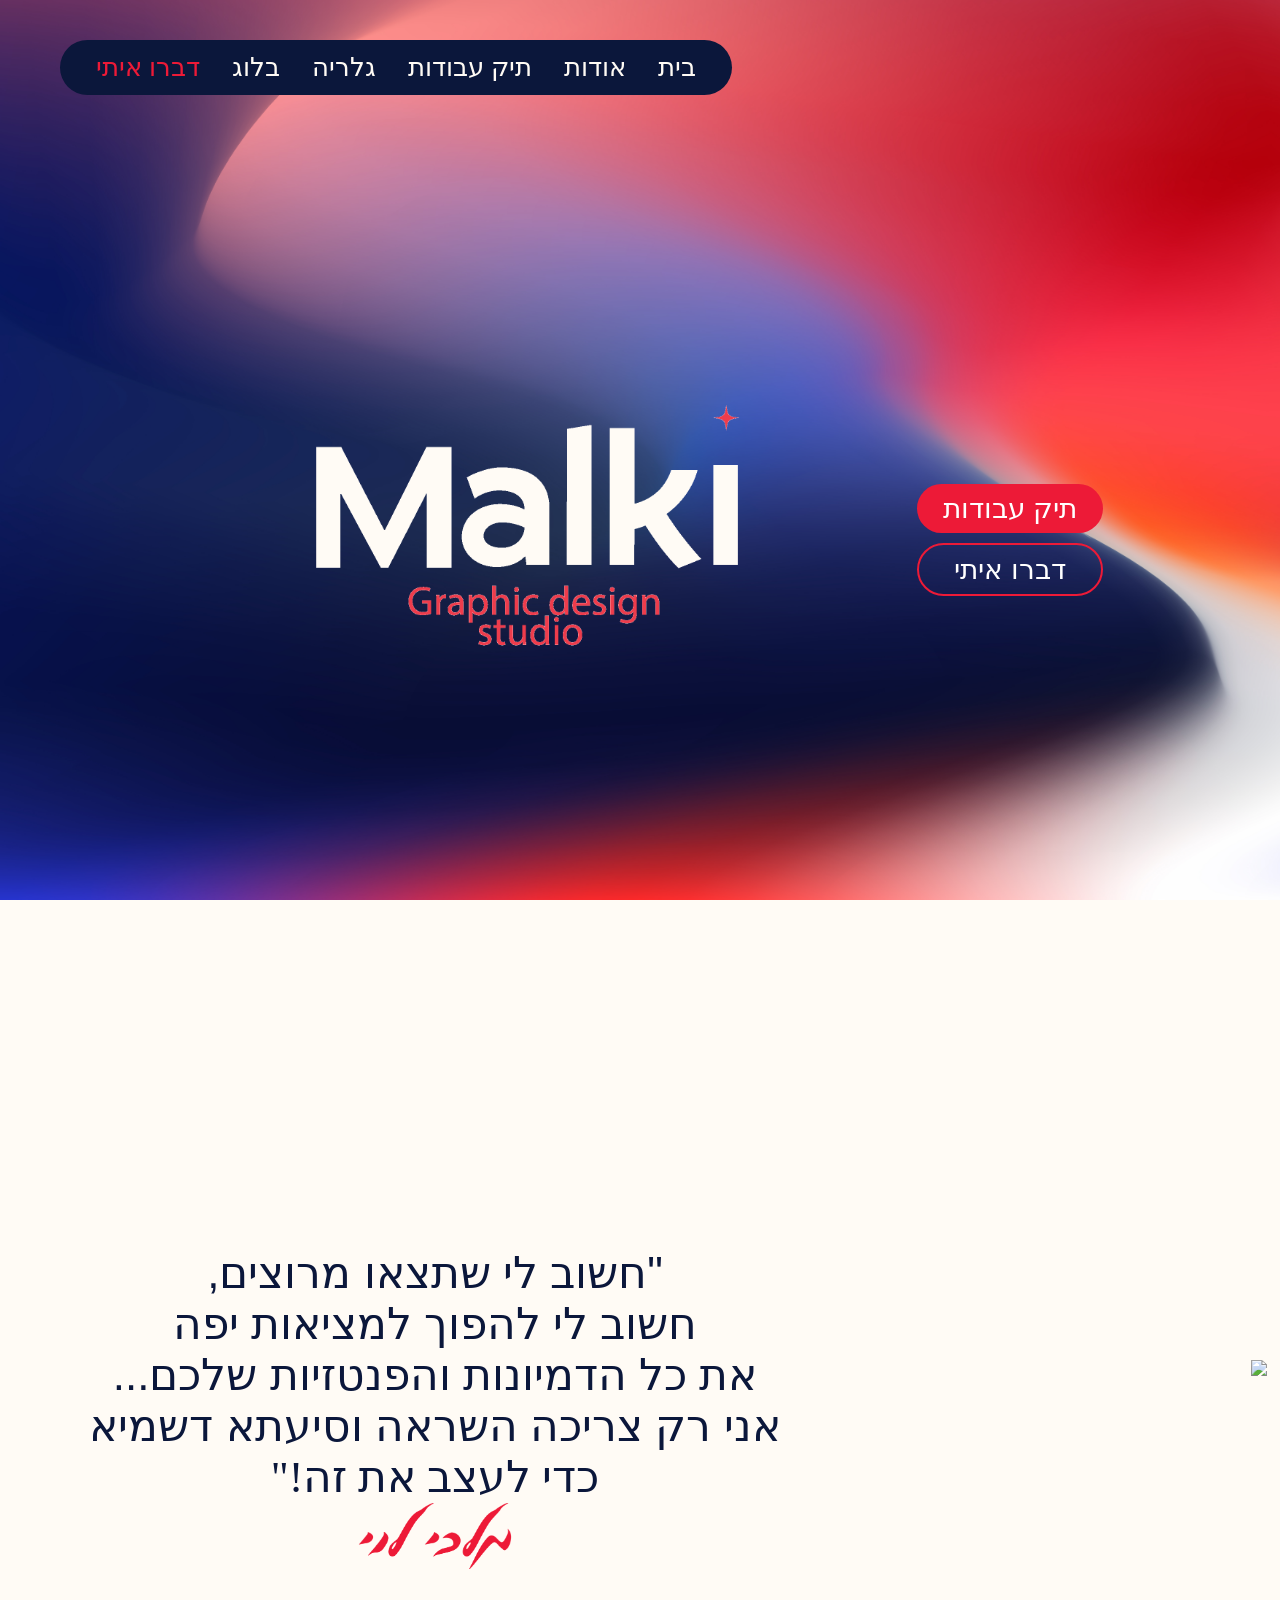
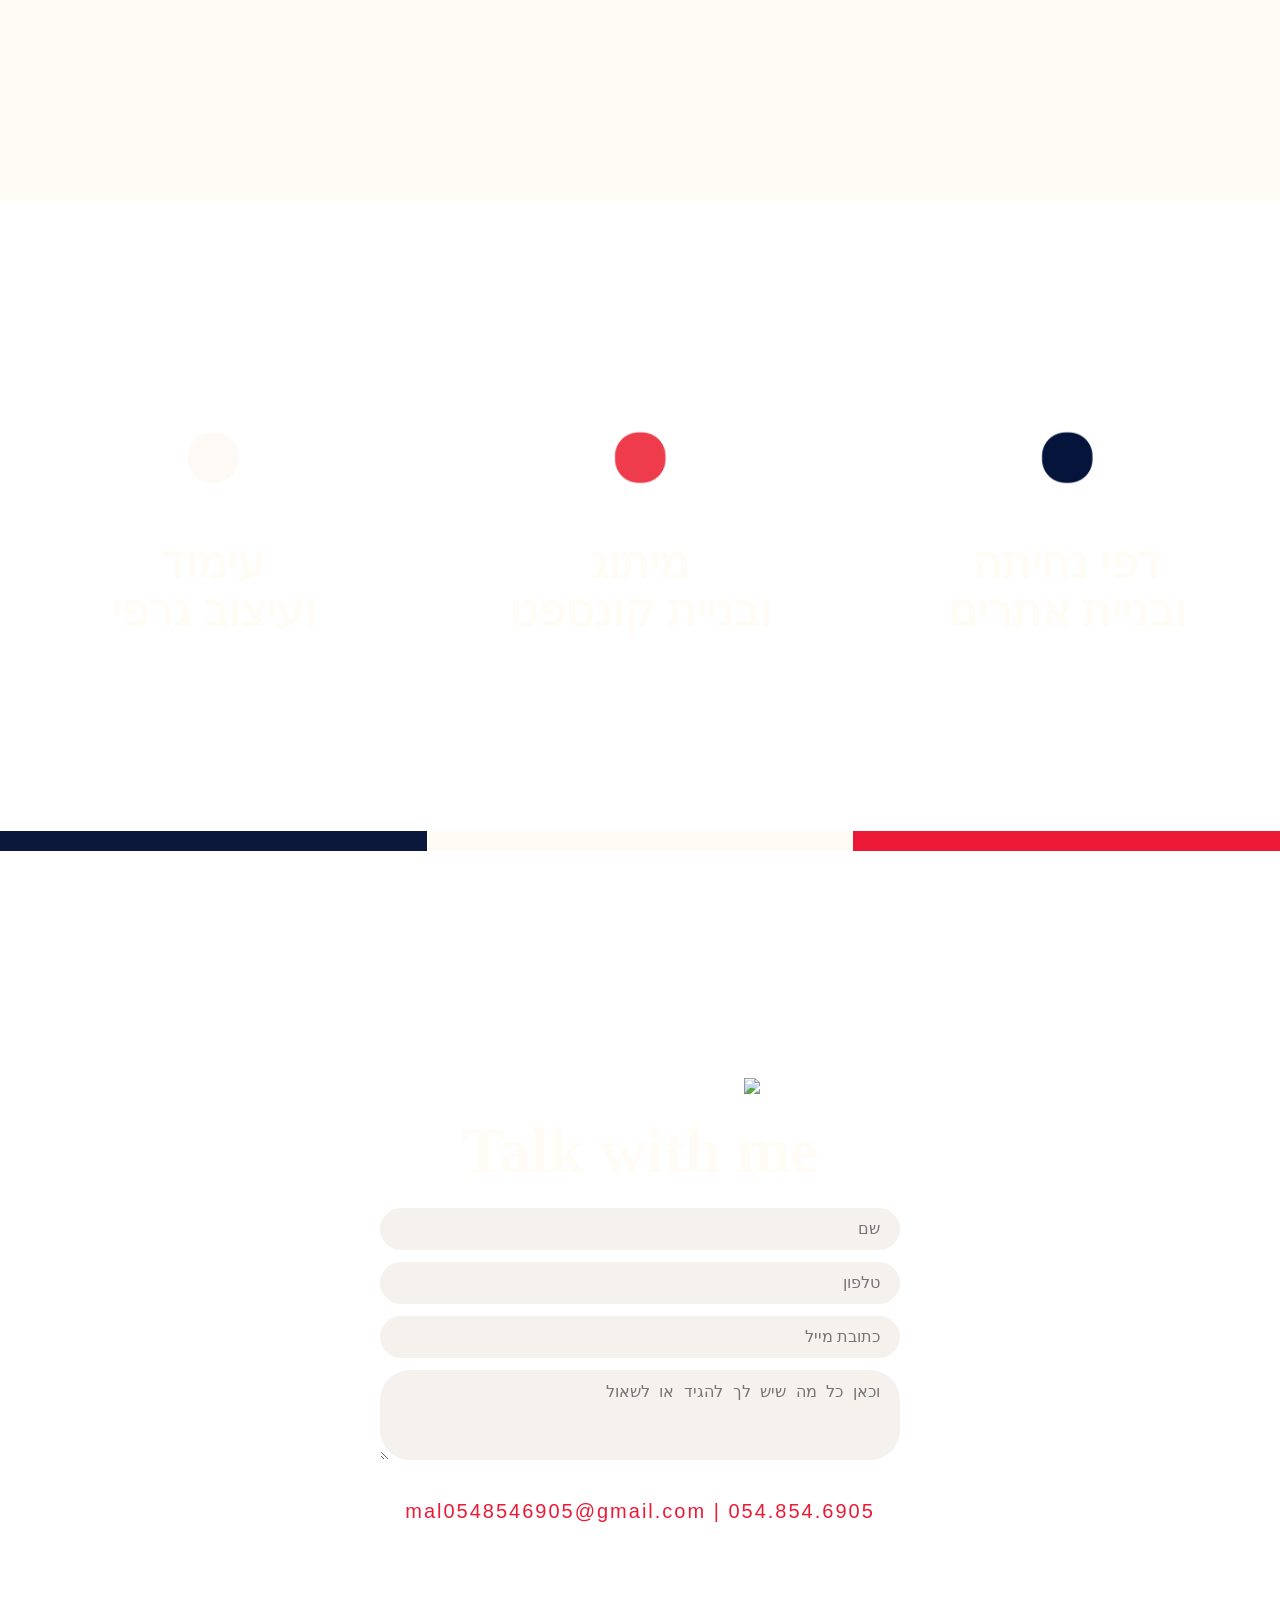
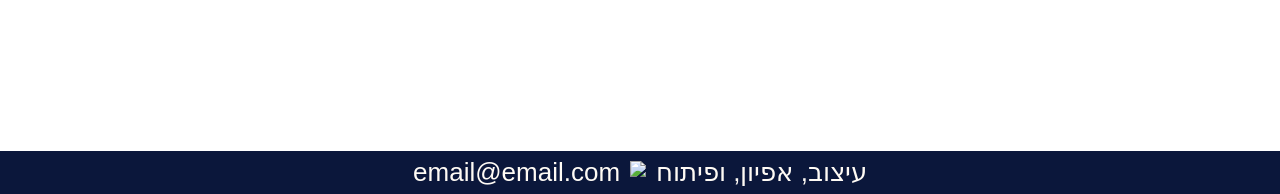
==== index.html @ 513f4fe6 "Rename Malki_website.html to index.html" ====
<!DOCTYPE html>
<html lang="he" dir="rtl">
<head>
  <meta charset="UTF-8">
  <meta name="viewport" content="width=device-width, initial-scale=1.0">
  <title>Malki</title>

  <style>
    * { box-sizing: border-box; margin: 0; padding: 0; }

    @font-face {
      font-family: 'FbVersatily-Regular';
      src: url("webfont/FbVersatily-Regular.woff2") format('woff2'),
           url("webfont/FbVersatily-Regular.woff") format('woff');
    }

    @font-face {
      font-family: 'FbVersatily-Bold';
      src: url("webfont/FbVersatily-Bold.woff2") format('woff2'),
           url("webfont/FbVersatily-Bold.woff") format('woff');
    }

    body {
      font-family: 'FbVersatily-Regular', sans-serif;
      background: url("רקע תיק עבודות גריד-11.jpg") no-repeat center center fixed;
      background-size: cover;
      color: #FFFBF5;
      overflow-x: hidden;
    }

    header {
      position: fixed;
      top: 0;
      right: 0;
      width: 100%;
      display: flex;
      justify-content: flex-end;
      padding: 40px 60px;
      z-index: 1000;
    }

    nav {
      background: #0B173B;
      padding: 12px 36px;
      border-radius: 40px;
      display: flex;
      gap: 32px;
    }

    nav a {
      color: #FFFBF5;
      text-decoration: none;
      font-size: 26px;
    }

    nav a.active { color: #ED1A37; }

    main { padding-top: 180px; }

    /* HERO */
    .hero-content {
      min-height: calc(100vh - 180px);
      display: flex;
      align-items: center;
      justify-content: center;
    }

    .hero-row {
      display: flex;
      gap: 40px;
      flex-direction: row-reverse;
      align-items: center;
      flex-wrap: wrap;
      justify-content: center;
    }

    .main-logo {
      width: 700px;
      max-width: 80vw;
    }

    .buttons {
      display: flex;
      flex-direction: column;
      gap: 10px;
    }

    .btn {
      font-size: 28px;
      padding: 8px 26px;
      border-radius: 50px;
      text-decoration: none;
      text-align: center;
    }

    .btn-primary { background: #ED1A37; color: #fff; }
    .btn-outline { border: 2px solid #ED1A37; color: #fff; }

    /* QUOTE */
    .quote-section {
      background: #FFFBF5;
      min-height: 100vh;
      display: flex;
      align-items: center;
      justify-content: flex-end;
      position: relative;
      padding: 100px 1% 150px;
    }

    .star {
      position: absolute;
      right: 1%;
      top: 52%;
      transform: translateY(-50%);
      width: 1060px;
      max-width: 62vw;
    }

    .quote-box {
      width: 100%;
      text-align: center;
      color: #0B173B;
      margin-top: 170px;
      margin-right: 410px;
      padding: 32px 44px;
      z-index: 2;
    }

    .quote-box p { font-size: 44px; }

    .bold {
      font-family: 'FbVersatily-Bold';
      display: block;
    }

    .signature-img { width: 160px; }

    /* GAP */
    .section-gap { height: 15vh; }

    /* SERVICES */
    .services {
      display: flex;
      width: 100%;
      padding: 60px 20px;
      gap: 40px;
    }

    .service-box {
      flex: 1;
      display: flex;
      flex-direction: column;
      align-items: center;
      text-align: center;
      background: transparent;
      color: #FFFBF5;
    }

    .service-box img {
      width: 100%;
      max-width: 220px;
      margin-bottom: 20px;
    }

    .service-box h3 {
      font-size: 44px;
      line-height: 1.1;
    }

    /* 🔥 פס 3 צבעים */
    .color-bar {
      width: 100%;
      height: 20px;
      display: flex;
    }

    .color-bar div {
      flex: 1;
    }

    .color1 { background: #ED1A37; }
    .color2 { background: #FFFBF5; }
    .color3 { background: #0B173B; }

    /* CONTACT */
    .contact-section {
      min-height: 100vh;
      background: transparent;
      display: flex;
      flex-direction: column;
      align-items: center;
      justify-content: center;
      gap: 20px;
      padding: 40px 20px;
      text-align: center;
    }

    /* 🔥 כוכב מוגדל פי 2 */
    .contact-image {
      width: 240px;
    }

    .contact-section h2 {
      font-size: 64px;
      font-family: 'FbVersatily-Bold';
    }

    .contact-form {
      width: 100%;
      max-width: 520px;
      display: flex;
      flex-direction: column;
      gap: 12px;
    }

    .contact-form input,
    .contact-form textarea {
      width: 100%;
      padding: 12px 20px;
      border-radius: 50px;
      border: none;
      background: #F5F2EE;
      color: #0B173B;
      font-size: 16px;
      text-align: right;
    }

    .contact-form textarea {
      border-radius: 30px;
      min-height: 90px;
    }

    .contact-info {
      margin-top: 20px;
      color: #ED1A37;
      font-size: 20px;
      letter-spacing: 2px;
    }

    /* FOOTER */
    footer {
      background: #0B173B;
      color: #FFFBF5;
      padding: 6px 20px;
      display: flex;
      justify-content: center;
      align-items: center;
      gap: 10px;
      font-size: 26px;
    }

    .logo-img { height: 22px; }

    /* RESPONSIVE */
    @media (max-width: 900px) {
      .hero-row { flex-direction: column; }
      .services { flex-direction: column; }
    }

    @media (max-width: 600px) {
      nav a { font-size: 16px; }
      .service-box h3 { font-size: 26px; }
      .contact-section h2 { font-size: 40px; }
      .contact-image { width: 140px; }
      footer { font-size: 18px; }
    }

  </style>
</head>

<body>

<header>
  <nav>
    <a href="#">בית</a>
    <a href="#">אודות</a>
    <a href="#">תיק עבודות</a>
    <a href="#">גלריה</a>
    <a href="#">בלוג</a>
    <a href="#" class="active">דברו איתי</a>
  </nav>
</header>

<main>

  <div class="hero-content">
    <div class="hero-row">
      <img src="לדף-הבית.gif" class="main-logo">

      <div class="buttons">
        <a href="#" class="btn btn-primary">תיק עבודות</a>
        <a href="#" class="btn btn-outline">דברו איתי</a>
      </div>
    </div>
  </div>

  <section class="quote-section">
    <img src="מתחלף.gif" class="star">
    <div class="quote-box">
      <p>
        "חשוב לי שתצאו מרוצים,<br>
        חשוב לי להפוך למציאות יפה<br>
        את כל הדמיונות והפנטזיות שלכם...<br>
        אני רק צריכה השראה וסיעתא דשמיא<br>
        <span class="bold">כדי לעצב את זה!"</span>
      </p>
      <img src="חתימה.png" class="signature-img">
    </div>
  </section>

  <div class="section-gap"></div>

  <section class="services">
    <div class="service-box">
      <img src="כוכב-כחול.gif">
      <h3>דפי נחיתה<br>ובניית אתרים</h3>
    </div>

    <div class="service-box">
      <img src="כוכב-אדום.gif">
      <h3>מיתוג<br>ובניית קונספט</h3>
    </div>

    <div class="service-box">
      <img src="כוכב-לבן.gif">
      <h3>עימוד<br>ועיצוב גרפי</h3>
    </div>
  </section>

  <div class="section-gap"></div>

  <!-- 🔥 פס צבעים -->
  <div class="color-bar">
    <div class="color1"></div>
    <div class="color2"></div>
    <div class="color3"></div>
  </div>

  <!-- CONTACT -->
  <section class="contact-section">
    <img src="כוכב-3-צבעים.gif" class="contact-image">

    <h2>Talk with me</h2>

    <form class="contact-form">
      <input type="text" placeholder="שם">
      <input type="text" placeholder="טלפון">
      <input type="email" placeholder="כתובת מייל">
      <textarea placeholder="וכאן כל מה שיש לך להגיד או לשאול"></textarea>
    </form>

    <div class="contact-info">
      054.854.6905 | mal0548546905@gmail.com
    </div>
  </section>

</main>

<footer>
  <div>עיצוב, אפיון, ופיתוח</div>
  <img src="לוגו לפוטר.png" class="logo-img">
  <div>email@email.com</div>
</footer>

</body>
</html>
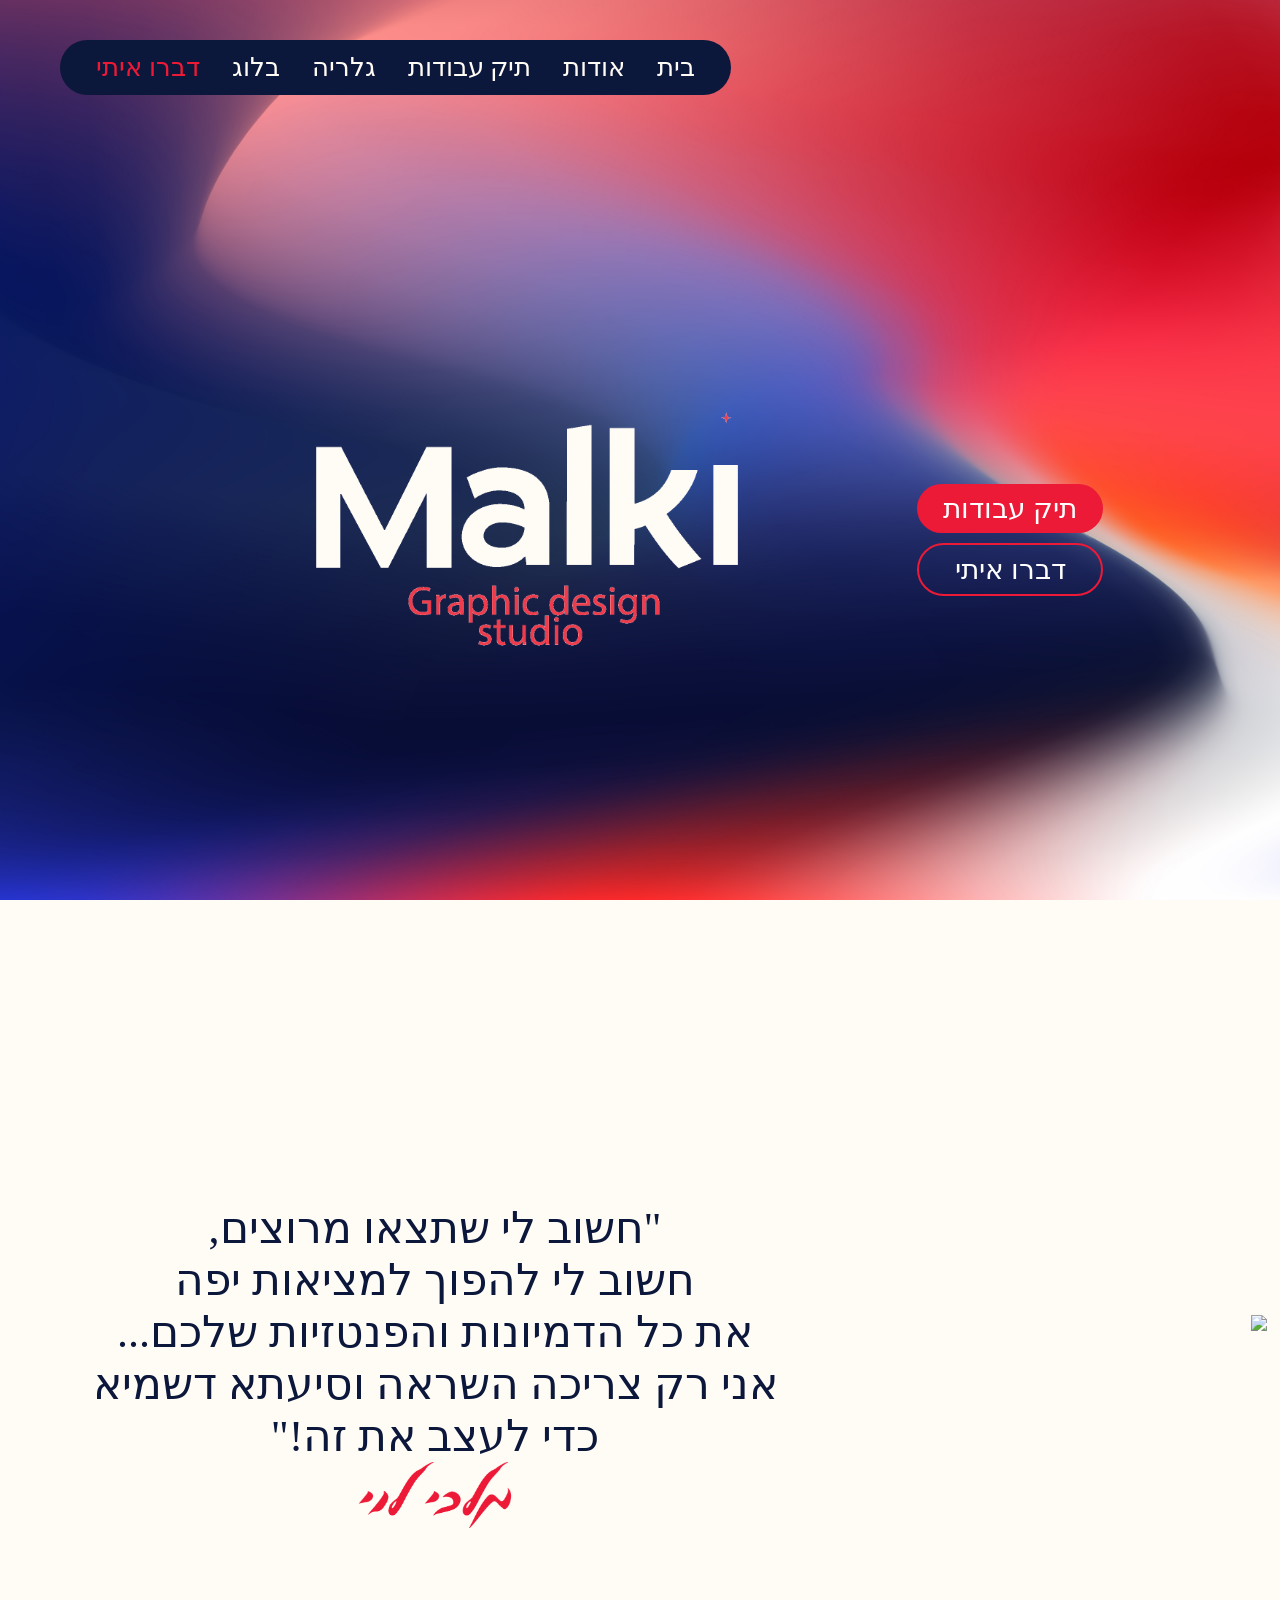
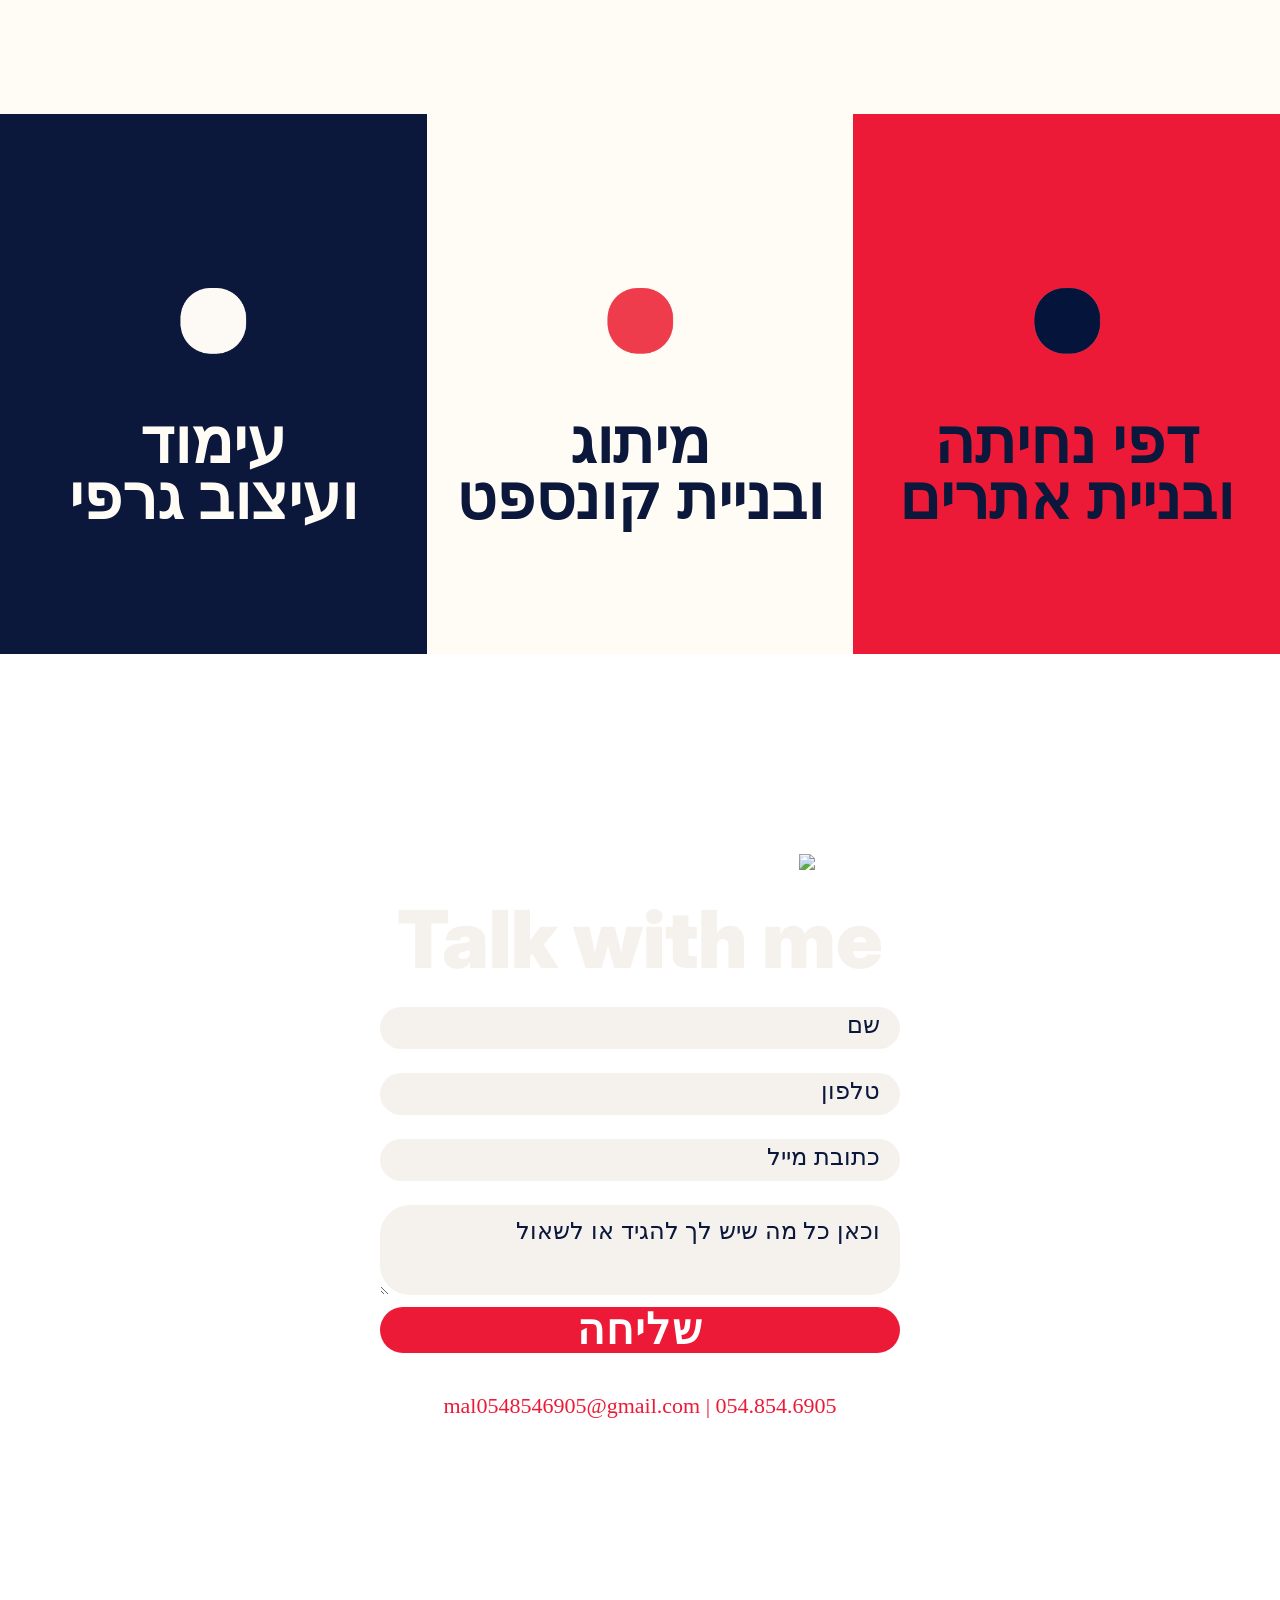
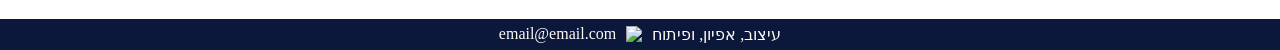
==== commit ddca4796: "Update index.html" ====
--- a/index.html
+++ b/index.html
@@ -5,267 +5,11 @@
   <meta name="viewport" content="width=device-width, initial-scale=1.0">
   <title>Malki</title>
 
-  <style>
-    * { box-sizing: border-box; margin: 0; padding: 0; }
+  <link rel="stylesheet" href="Malki_website.css">
+  <link rel="preconnect" href="https://fonts.googleapis.com">
+<link rel="preconnect" href="https://fonts.gstatic.com" crossorigin>
 
-    @font-face {
-      font-family: 'FbVersatily-Regular';
-      src: url("webfont/FbVersatily-Regular.woff2") format('woff2'),
-           url("webfont/FbVersatily-Regular.woff") format('woff');
-    }
-
-    @font-face {
-      font-family: 'FbVersatily-Bold';
-      src: url("webfont/FbVersatily-Bold.woff2") format('woff2'),
-           url("webfont/FbVersatily-Bold.woff") format('woff');
-    }
-
-    body {
-      font-family: 'FbVersatily-Regular', sans-serif;
-      background: url("רקע תיק עבודות גריד-11.jpg") no-repeat center center fixed;
-      background-size: cover;
-      color: #FFFBF5;
-      overflow-x: hidden;
-    }
-
-    header {
-      position: fixed;
-      top: 0;
-      right: 0;
-      width: 100%;
-      display: flex;
-      justify-content: flex-end;
-      padding: 40px 60px;
-      z-index: 1000;
-    }
-
-    nav {
-      background: #0B173B;
-      padding: 12px 36px;
-      border-radius: 40px;
-      display: flex;
-      gap: 32px;
-    }
-
-    nav a {
-      color: #FFFBF5;
-      text-decoration: none;
-      font-size: 26px;
-    }
-
-    nav a.active { color: #ED1A37; }
-
-    main { padding-top: 180px; }
-
-    /* HERO */
-    .hero-content {
-      min-height: calc(100vh - 180px);
-      display: flex;
-      align-items: center;
-      justify-content: center;
-    }
-
-    .hero-row {
-      display: flex;
-      gap: 40px;
-      flex-direction: row-reverse;
-      align-items: center;
-      flex-wrap: wrap;
-      justify-content: center;
-    }
-
-    .main-logo {
-      width: 700px;
-      max-width: 80vw;
-    }
-
-    .buttons {
-      display: flex;
-      flex-direction: column;
-      gap: 10px;
-    }
-
-    .btn {
-      font-size: 28px;
-      padding: 8px 26px;
-      border-radius: 50px;
-      text-decoration: none;
-      text-align: center;
-    }
-
-    .btn-primary { background: #ED1A37; color: #fff; }
-    .btn-outline { border: 2px solid #ED1A37; color: #fff; }
-
-    /* QUOTE */
-    .quote-section {
-      background: #FFFBF5;
-      min-height: 100vh;
-      display: flex;
-      align-items: center;
-      justify-content: flex-end;
-      position: relative;
-      padding: 100px 1% 150px;
-    }
-
-    .star {
-      position: absolute;
-      right: 1%;
-      top: 52%;
-      transform: translateY(-50%);
-      width: 1060px;
-      max-width: 62vw;
-    }
-
-    .quote-box {
-      width: 100%;
-      text-align: center;
-      color: #0B173B;
-      margin-top: 170px;
-      margin-right: 410px;
-      padding: 32px 44px;
-      z-index: 2;
-    }
-
-    .quote-box p { font-size: 44px; }
-
-    .bold {
-      font-family: 'FbVersatily-Bold';
-      display: block;
-    }
-
-    .signature-img { width: 160px; }
-
-    /* GAP */
-    .section-gap { height: 15vh; }
-
-    /* SERVICES */
-    .services {
-      display: flex;
-      width: 100%;
-      padding: 60px 20px;
-      gap: 40px;
-    }
-
-    .service-box {
-      flex: 1;
-      display: flex;
-      flex-direction: column;
-      align-items: center;
-      text-align: center;
-      background: transparent;
-      color: #FFFBF5;
-    }
-
-    .service-box img {
-      width: 100%;
-      max-width: 220px;
-      margin-bottom: 20px;
-    }
-
-    .service-box h3 {
-      font-size: 44px;
-      line-height: 1.1;
-    }
-
-    /* 🔥 פס 3 צבעים */
-    .color-bar {
-      width: 100%;
-      height: 20px;
-      display: flex;
-    }
-
-    .color-bar div {
-      flex: 1;
-    }
-
-    .color1 { background: #ED1A37; }
-    .color2 { background: #FFFBF5; }
-    .color3 { background: #0B173B; }
-
-    /* CONTACT */
-    .contact-section {
-      min-height: 100vh;
-      background: transparent;
-      display: flex;
-      flex-direction: column;
-      align-items: center;
-      justify-content: center;
-      gap: 20px;
-      padding: 40px 20px;
-      text-align: center;
-    }
-
-    /* 🔥 כוכב מוגדל פי 2 */
-    .contact-image {
-      width: 240px;
-    }
-
-    .contact-section h2 {
-      font-size: 64px;
-      font-family: 'FbVersatily-Bold';
-    }
-
-    .contact-form {
-      width: 100%;
-      max-width: 520px;
-      display: flex;
-      flex-direction: column;
-      gap: 12px;
-    }
-
-    .contact-form input,
-    .contact-form textarea {
-      width: 100%;
-      padding: 12px 20px;
-      border-radius: 50px;
-      border: none;
-      background: #F5F2EE;
-      color: #0B173B;
-      font-size: 16px;
-      text-align: right;
-    }
-
-    .contact-form textarea {
-      border-radius: 30px;
-      min-height: 90px;
-    }
-
-    .contact-info {
-      margin-top: 20px;
-      color: #ED1A37;
-      font-size: 20px;
-      letter-spacing: 2px;
-    }
-
-    /* FOOTER */
-    footer {
-      background: #0B173B;
-      color: #FFFBF5;
-      padding: 6px 20px;
-      display: flex;
-      justify-content: center;
-      align-items: center;
-      gap: 10px;
-      font-size: 26px;
-    }
-
-    .logo-img { height: 22px; }
-
-    /* RESPONSIVE */
-    @media (max-width: 900px) {
-      .hero-row { flex-direction: column; }
-      .services { flex-direction: column; }
-    }
-
-    @media (max-width: 600px) {
-      nav a { font-size: 16px; }
-      .service-box h3 { font-size: 26px; }
-      .contact-section h2 { font-size: 40px; }
-      .contact-image { width: 140px; }
-      footer { font-size: 18px; }
-    }
-
-  </style>
+<link href="https://fonts.googleapis.com/css2?family=Inter:wght@100;300;400;600;900&display=swap" rel="stylesheet">
 </head>
 
 <body>
@@ -283,6 +27,7 @@
 
 <main>
 
+  <!-- HERO -->
   <div class="hero-content">
     <div class="hero-row">
       <img src="לדף-הבית.gif" class="main-logo">
@@ -294,6 +39,7 @@
     </div>
   </div>
 
+  <!-- QUOTE -->
   <section class="quote-section">
     <img src="מתחלף.gif" class="star">
     <div class="quote-box">
@@ -310,6 +56,7 @@
 
   <div class="section-gap"></div>
 
+  <!-- SERVICES -->
   <section class="services">
     <div class="service-box">
       <img src="כוכב-כחול.gif">
@@ -327,26 +74,27 @@
     </div>
   </section>
 
-  <div class="section-gap"></div>
-
-  <!-- 🔥 פס צבעים -->
-  <div class="color-bar">
-    <div class="color1"></div>
-    <div class="color2"></div>
-    <div class="color3"></div>
-  </div>
-
   <!-- CONTACT -->
   <section class="contact-section">
     <img src="כוכב-3-צבעים.gif" class="contact-image">
 
     <h2>Talk with me</h2>
 
-    <form class="contact-form">
-      <input type="text" placeholder="שם">
-      <input type="text" placeholder="טלפון">
-      <input type="email" placeholder="כתובת מייל">
-      <textarea placeholder="וכאן כל מה שיש לך להגיד או לשאול"></textarea>
+    <form class="contact-form" id="contactForm">
+
+      <input type="text" id="name" placeholder="שם" required>
+      <span class="error" id="nameError"></span>
+
+      <input type="text" id="phone" placeholder="טלפון" required>
+      <span class="error" id="phoneError"></span>
+
+      <input type="email" id="email" placeholder="כתובת מייל" required>
+      <span class="error" id="emailError"></span>
+
+      <textarea id="message" placeholder="וכאן כל מה שיש לך להגיד או לשאול" required></textarea>
+
+      <button type="submit" class="btn btn-primary">שליחה</button>
+
     </form>
 
     <div class="contact-info">
@@ -362,5 +110,8 @@
   <div>email@email.com</div>
 </footer>
 
+<script src="https://cdn.jsdelivr.net/npm/emailjs-com@3/dist/email.min.js"></script>
+<script src="Malki_website.js"></script>
+
 </body>
 </html>
--- a/Malki_website.css
+++ b/Malki_website.css
@@ -0,0 +1,296 @@
+* { box-sizing: border-box; margin: 0; padding: 0; }
+
+
+@font-face {
+  font-family: 'FbVersatily';
+  src: url('webfont/FbVersatily-Regular.woff2') format('woff2'),
+       url('webfont/FbVersatily-Regular.woff') format('woff');
+  font-weight: normal;
+  font-style: normal;
+}
+
+@font-face {
+  font-family: 'FbVersatily';
+  src: url('webfont/FbVersatily-Bold.woff2') format('woff2'),
+       url('webfont/FbVersatily-Bold.woff') format('woff');
+  font-weight: bold;
+  font-style: normal;
+}
+
+
+body {
+  font-family: 'FbVersatily';
+  font-weight: normal;
+  background: url("רקע תיק עבודות גריד-11.jpg") no-repeat center center fixed;
+  background-size: cover;
+  color: #FFFBF5;
+  overflow-x: hidden;
+}
+
+header {
+  position: fixed;
+  top: 0;
+  right: 0;
+  width: 100%;
+  display: flex;
+  justify-content: flex-end;
+  padding: 40px 60px;
+  z-index: 1000;
+}
+
+nav {
+  background: #0B173B;
+  padding: 12px 36px;
+  border-radius: 40px;
+  display: flex;
+  gap: 32px;
+}
+
+nav a {
+  color: #FFFBF5;
+  text-decoration: none;
+  font-size: 26px;
+}
+
+nav a.active { color: #ED1A37; }
+
+main { padding-top: 180px; }
+
+/* HERO */
+.hero-content {
+  min-height: calc(100vh - 180px);
+  display: flex;
+  align-items: center;
+  justify-content: center;
+}
+
+.hero-row {
+  display: flex;
+  gap: 40px;
+  flex-direction: row-reverse;
+  align-items: center;
+  flex-wrap: wrap;
+  justify-content: center;
+}
+
+.main-logo {
+  width: 700px;
+  max-width: 80vw;
+}
+
+.buttons {
+  display: flex;
+  flex-direction: column;
+  gap: 10px;
+}
+
+.btn {
+  font-size: 28px;
+  padding: 8px 26px;
+  border-radius: 50px;
+  text-decoration: none;
+  text-align: center;
+}
+
+.btn-primary {
+  background: #ED1A37;
+  color: #fff;
+  border: none;
+}
+.btn-primary:focus,
+.btn-primary:active {
+  outline: none;
+  box-shadow: none;
+}
+
+.btn-outline { border: 2px solid #ED1A37; color: #fff; }
+
+.contact-form .btn-primary {
+  font-family: 'FbVersatily';
+  font-weight: bold;
+  font-size: 42px;
+  line-height: 1;
+  padding: 2px 26px;
+}
+
+/* QUOTE */
+.quote-section {
+  background: #FFFBF5;
+  display: flex;
+  align-items: center;
+  justify-content: flex-end;
+  position: relative;
+  padding: 100px 1% 150px;
+}
+
+.star {
+  position: absolute;
+  right: 1%;
+  top: 52%;
+  transform: translateY(-50%);
+  width: 1060px;
+  max-width: 62vw;
+}
+
+.quote-box {
+  width: 100%;
+  text-align: center;
+  color: #0B173B;
+  margin-top: 170px;
+  margin-right: 410px;
+  padding: 32px 44px;
+  z-index: 2;
+}
+
+.quote-box p { font-size: 44px; }
+
+
+
+.signature-img { width: 160px; }
+
+
+
+/* 🔴 SERVICES החדש */
+.services {
+  display: flex;
+  width: 100%;
+  min-height: 60vh;
+  font-weight: normal;
+}
+
+.service-box {
+  flex: 1;
+  display: flex;
+  flex-direction: column;
+  justify-content: center;
+  align-items: center;
+  gap: 16px;
+  padding: 40px 20px;
+  text-align: center;
+}
+
+/* צבעים */
+.service-box:nth-child(1) {
+   background: #ED1A37;
+
+  color: #0B173B;
+}
+
+.service-box:nth-child(2) {
+   background: #FFFBF5;
+  color: #0B173B;
+}
+
+.service-box:nth-child(3) {
+  background: #0B173B;
+  color: #FFFBF5;
+}
+
+.service-box img {
+  width: 280px;
+}
+
+.service-box h3 {
+  font-size: 62px;
+  line-height: 0.9;
+}
+
+.contact-section-gap { height: 200px; }
+/* CONTACT */
+.contact-section {
+  min-height: 100vh;
+  display: flex;
+  flex-direction: column;
+  align-items: center;
+  justify-content: center;
+  gap: 20px;
+  padding: 200px 20px;
+  text-align: center;
+}
+
+.contact-image { width: 350px; }
+
+.contact-section h2 {
+  font-size: 80px;
+    color: #F5F2EE;
+}
+
+.contact-form {
+  width: 100%;
+  max-width: 520px;
+  display: flex;
+  flex-direction: column;
+  gap: 12px;
+}
+
+.contact-form input,
+.contact-form textarea {
+  width: 100%;
+  padding: 12px 20px;
+  border-radius: 50px;
+  border: none;
+  background: #F5F2EE;
+  color: #0B173B;
+  font-size: 16px;
+  text-align: right;
+}
+
+.contact-form textarea {
+  border-radius: 30px;
+  min-height: 90px;
+}
+
+.error {
+  color: #ED1A37;
+  font-size: 14px;
+  text-align: right;
+}
+
+.contact-info {
+  margin-top: 20px;
+  color: #ED1A37;
+  font-size: 22px;
+}
+
+footer {
+  background: #0B173B;
+  color: #FFFBF5;
+  padding: 6px 20px;
+  display: flex;
+  justify-content: center;
+  align-items: center;
+  gap: 10px;
+}
+
+/* רספונסיביות */
+@media (max-width: 900px) {
+  .hero-row { flex-direction: column; }
+
+  .services {
+    flex-direction: column;
+  }
+
+  .service-box {
+    min-height: 200px;
+  }
+}
+
+@media (max-width: 600px) {
+  nav a { font-size: 16px; }
+  .service-box h3 { font-size: 26px; }
+  .contact-section h2 { font-size: 40px; }
+}
+
+  h2{
+      font-family: 'Inter', sans-serif;
+        font-weight: 900;
+  }
+.contact-form .btn-primary {
+  letter-spacing: 2px;
+}
+.contact-form input::placeholder,
+.contact-form textarea::placeholder {
+  font-family: 'FbVersatily', sans-serif;
+  font-size: 24px;
+  color: #0B173B;
+}
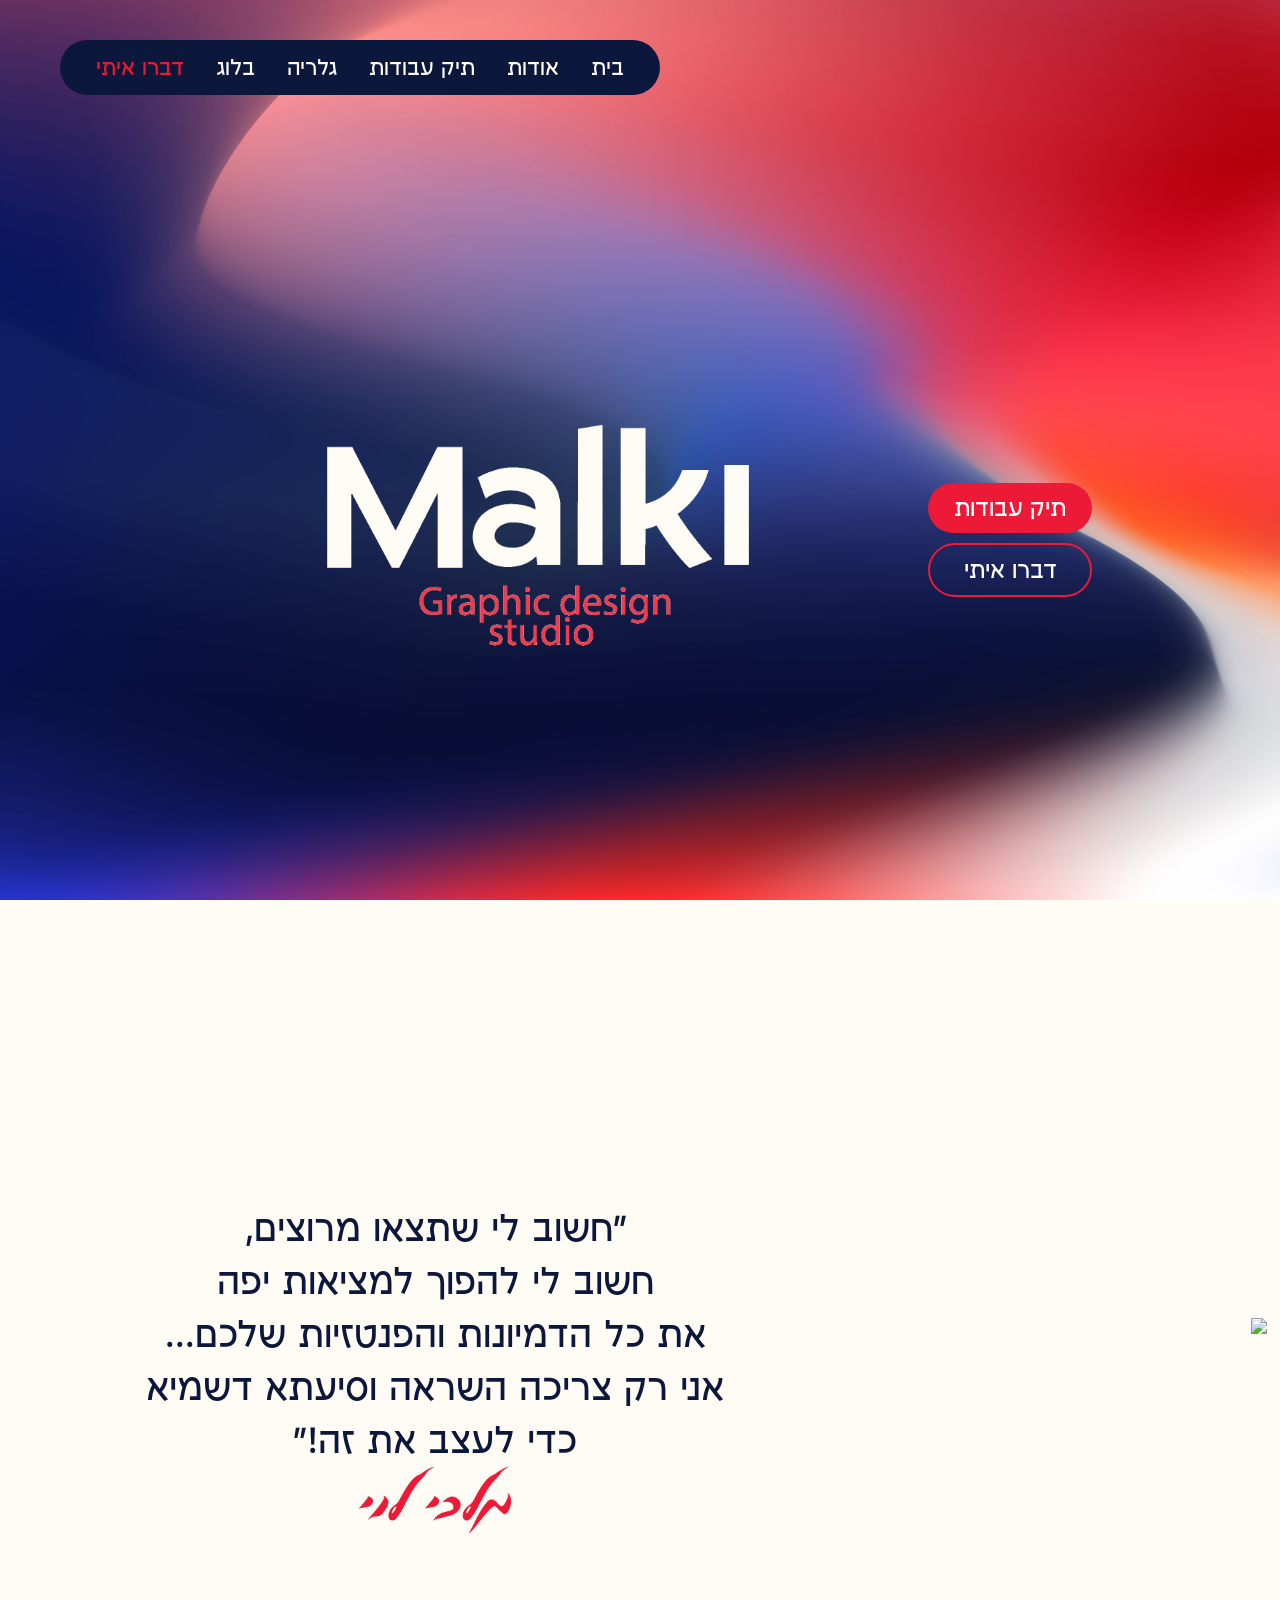
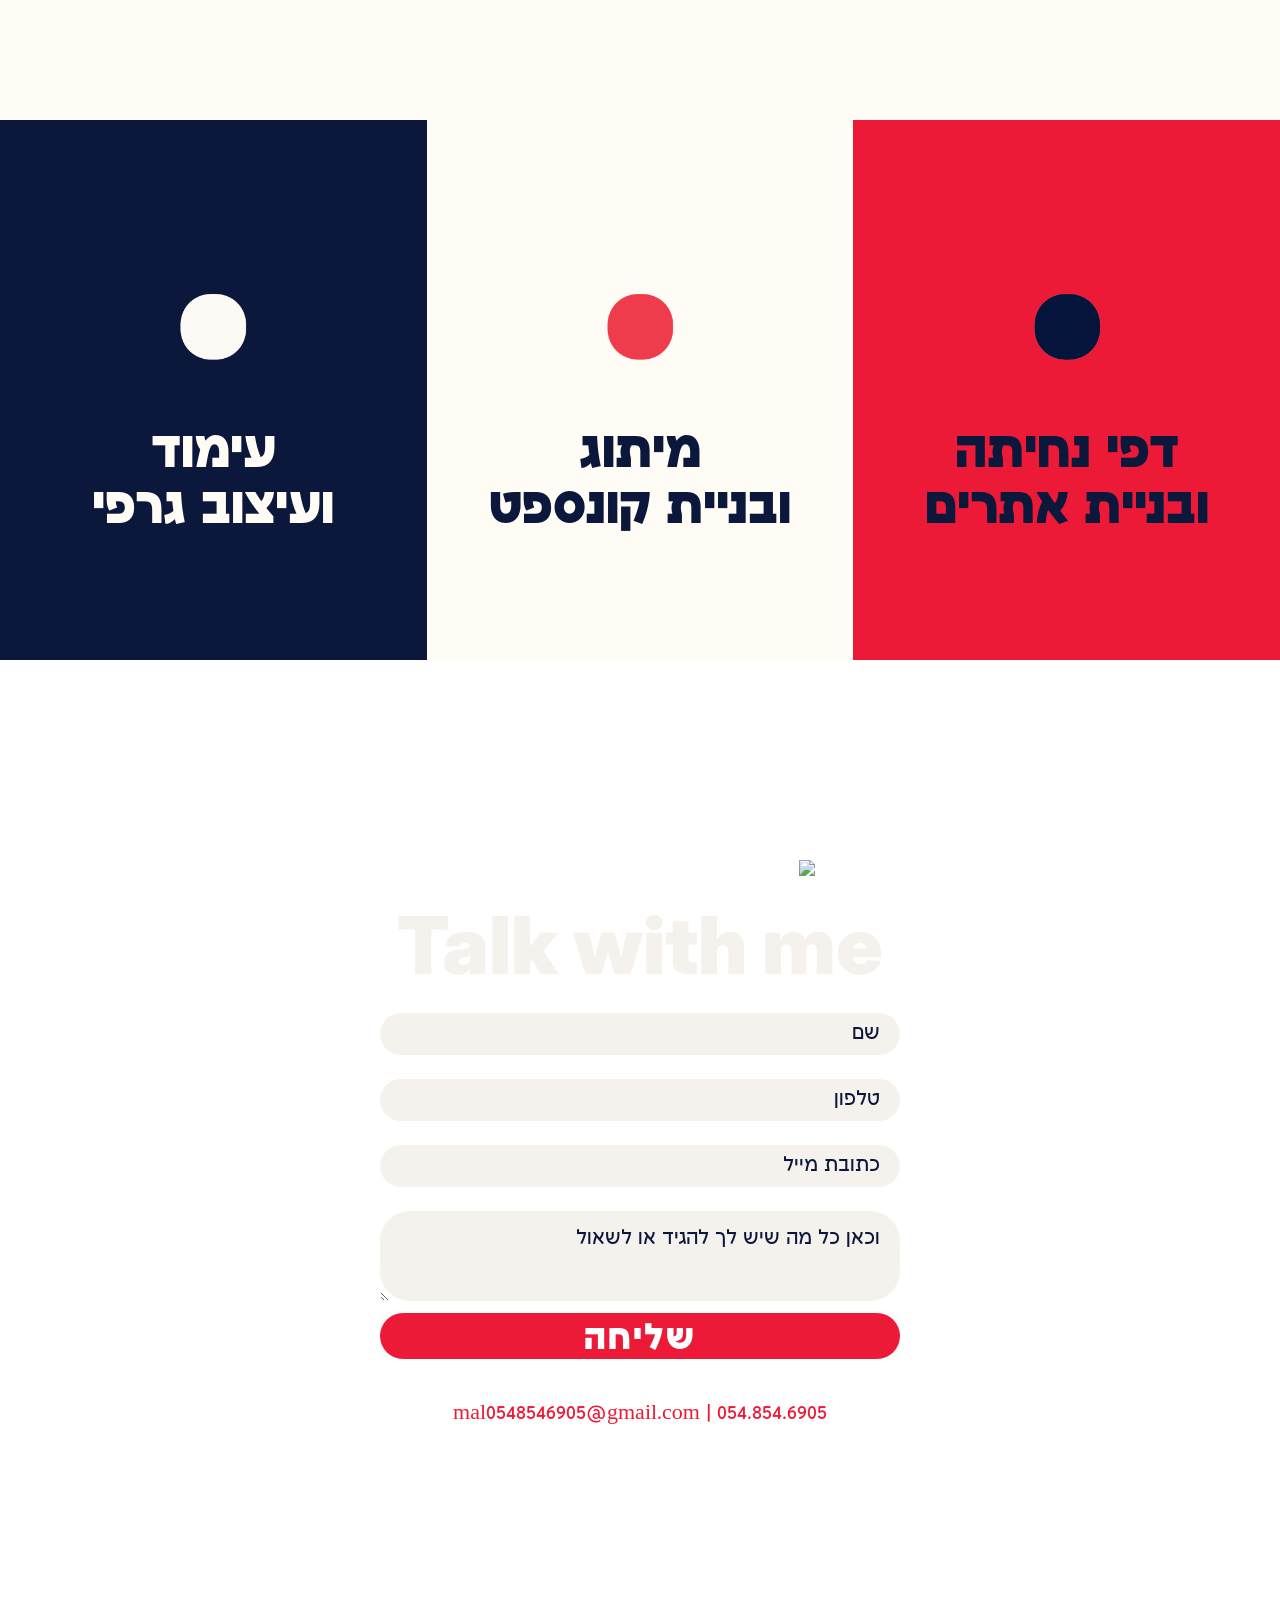
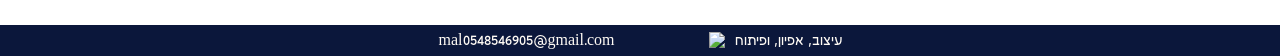
==== commit c41670fe: "Rename Malki_website.html to index.html" ====
--- a/index.html
+++ b/index.html
@@ -16,12 +16,12 @@
 
 <header>
   <nav>
-    <a href="#">בית</a>
-    <a href="#">אודות</a>
-    <a href="#">תיק עבודות</a>
-    <a href="#">גלריה</a>
-    <a href="#">בלוג</a>
-    <a href="#" class="active">דברו איתי</a>
+    <a href="Malki_website.html">בית</a>
+    <a href="AboutMe_Malki_WebSite.html">אודות</a>
+    <a href="Portfolio_Malki_WebSite.html">תיק עבודות</a>
+    <a href="Gallery_Malki_WebSite.html">גלריה</a>
+    <a href="Blog_Malki_WebSite.html">בלוג</a>
+    <a href="Contact_Malki_WebSite.html" class="active">דברו איתי</a>
   </nav>
 </header>
 
@@ -33,7 +33,7 @@
       <img src="לדף-הבית.gif" class="main-logo">
 
       <div class="buttons">
-        <a href="#" class="btn btn-primary">תיק עבודות</a>
+        <a href="Portfolio_Malki_WebSite.html" class="btn btn-primary">תיק עבודות</a>
         <a href="#" class="btn btn-outline">דברו איתי</a>
       </div>
     </div>
@@ -107,7 +107,7 @@
 <footer>
   <div>עיצוב, אפיון, ופיתוח</div>
   <img src="לוגו לפוטר.png" class="logo-img">
-  <div>email@email.com</div>
+  <div>mal0548546905@gmail.com</div>
 </footer>
 
 <script src="https://cdn.jsdelivr.net/npm/emailjs-com@3/dist/email.min.js"></script>
--- a/Malki_website.css
+++ b/Malki_website.css
@@ -294,3 +294,25 @@
   font-size: 24px;
   color: #0B173B;
 }
+
+html, body {
+  min-height: 100%;
+}
+
+body {
+  display: flex;
+  flex-direction: column;
+  min-height: 100vh;
+}
+
+main {
+  flex: 1;
+}
+
+footer {
+  margin-top: auto;
+}
+
+.logo-img{
+  width: 100px;
+}
